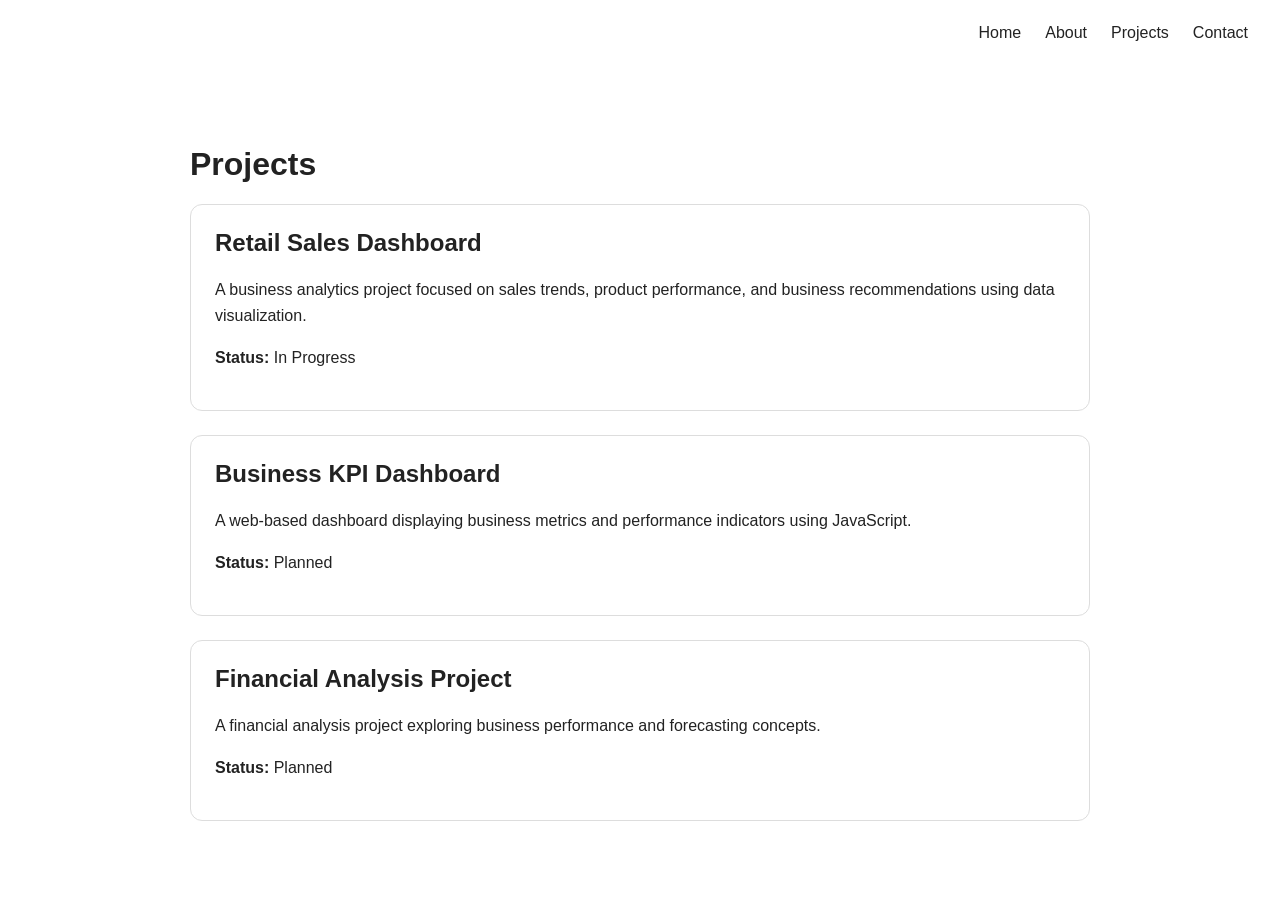
==== projects.html @ 60cb9e06 "add remaining files" ====
<!DOCTYPE html>
<html lang="en">
  <head>
    <meta charset="UTF-8" />
    <meta name="viewport" content="width=device-width, initial-scale=1.0" />
    <title>Projects</title>
    <link rel="stylesheet" href="style.css" />
  </head>
  <body>
    <nav class="navbar">
      <ul class="nav-links">
        <li><a href="index.html">Home</a></li>
        <li><a href="about.html">About</a></li>
        <li><a href="projects.html">Projects</a></li>
        <li><a href="contact.html">Contact</a></li>
      </ul>
    </nav>

    <main class="projects-page">
      <h1>Projects</h1>

      <div class="project-card">
        <h2>Retail Sales Dashboard</h2>
        <p>
          A business analytics project focused on sales trends, product
          performance, and business recommendations using data visualization.
        </p>

        <p><strong>Status:</strong> In Progress</p>
      </div>

      <div class="project-card">
        <h2>Business KPI Dashboard</h2>
        <p>
          A web-based dashboard displaying business metrics and performance
          indicators using JavaScript.
        </p>

        <p><strong>Status:</strong> Planned</p>
      </div>

      <div class="project-card">
        <h2>Financial Analysis Project</h2>
        <p>
          A financial analysis project exploring business performance and
          forecasting concepts.
        </p>

        <p><strong>Status:</strong> Planned</p>
      </div>
    </main>
  </body>
</html>
---- style.css ----
nav {
    padding: 1rem;
    display: flex;
    justify-content: flex-end;
    
  }
  
  nav ul {
    display: flex;
    gap: 20px;
    list-style: none;
    padding: 0;
  }
  
  nav a {
    text-decoration: none;
    color: black;
    font-weight: 500;
    transition: 0.3s;

  }
  nav a:hover {
    color:gray
  }
  .about-container {
    display: flex;
    align-items: center;
    gap: 2rem;
    max-width: 900px;
    margin: auto;
    padding: 2rem;
  }
  
  .profile-pic {
    width: 220px;
    height:auto;
    border-radius: 12px;
  }
  
  .about-text {
    max-width: 500px;
  }
  .project-card {
    border: 1px solid #ddd;
    padding: 1.5rem;
    margin-bottom: 1rem;
    border-radius: 10px;
  }
  .contact-info {
    padding: 2rem;
  }
  
  .contact-info p {
    margin-bottom: 1rem;
  }
  
  .contact-info a {
    text-decoration: none;
  }
  
  .contact-info a:hover {
    text-decoration: underline;
  }
  body {
    margin: 0;
    font-family: Arial, sans-serif;
    color: #222;
  }
  
  .navbar {
    display: flex;
    justify-content: flex-end;
    padding: 1.5rem 2rem;
  }
  
  .nav-links {
    display: flex;
    gap: 1.5rem;
    list-style: none;
    margin: 0;
    padding: 0;
  }
  
  .nav-links a {
    text-decoration: none;
    color: #222;
    transition: 0.2s ease;
  }
  
  .nav-links a:hover {
    background-color: #f3f3f3;
    padding: 8px 12px;
    border-radius: 6px;
  }
  
  .hero {
    max-width: 800px;
    margin: 100px auto;
    padding: 0 20px;
  }
  
  .hero h1 {
    font-size: 3rem;
    margin-bottom: 0.5rem;
  }
  
  .hero h2 {
    font-size: 1.5rem;
    font-weight: normal;
    color: #555;
  }
  
  .hero p {
    line-height: 1.7;
    max-width: 600px;
  }
  .contact-page {
    max-width: 800px;
    margin: 100px auto;
    padding: 0 20px;
  }
  
  .contact-page p {
    line-height: 1.7;
  }
  
  .contact-info {
    margin-top: 2rem;
  }
  .projects-page {
    max-width: 900px;
    margin: 80px auto;
    padding: 0 20px;
  }
  
  .project-card {
    border: 1px solid #ddd;
    border-radius: 12px;
    padding: 1.5rem;
    margin-bottom: 1.5rem;
    transition: transform 0.2s ease,
                box-shadow 0.2s ease;
  }
  
  .project-card:hover {
    transform: translateY(-3px);
  }
  
  .project-card h2 {
    margin-top: 0;
  }
  
  .project-card p {
    line-height: 1.6;
  }
  .about-container {
    display: flex;
    align-items: center;
    gap: 3rem;
    max-width: 900px;
    margin: 80px auto;
    padding: 0 20px;
  }
  
  .profile-pic {
    width: 260px;
    border-radius: 12px;
  }
  
  .about-text {
    max-width: 600px;
  }
  
  .about-text p {
    line-height: 1.7;
  }
  .building-list {
    line-height: 1.8;
    padding-left: 20px;
  }
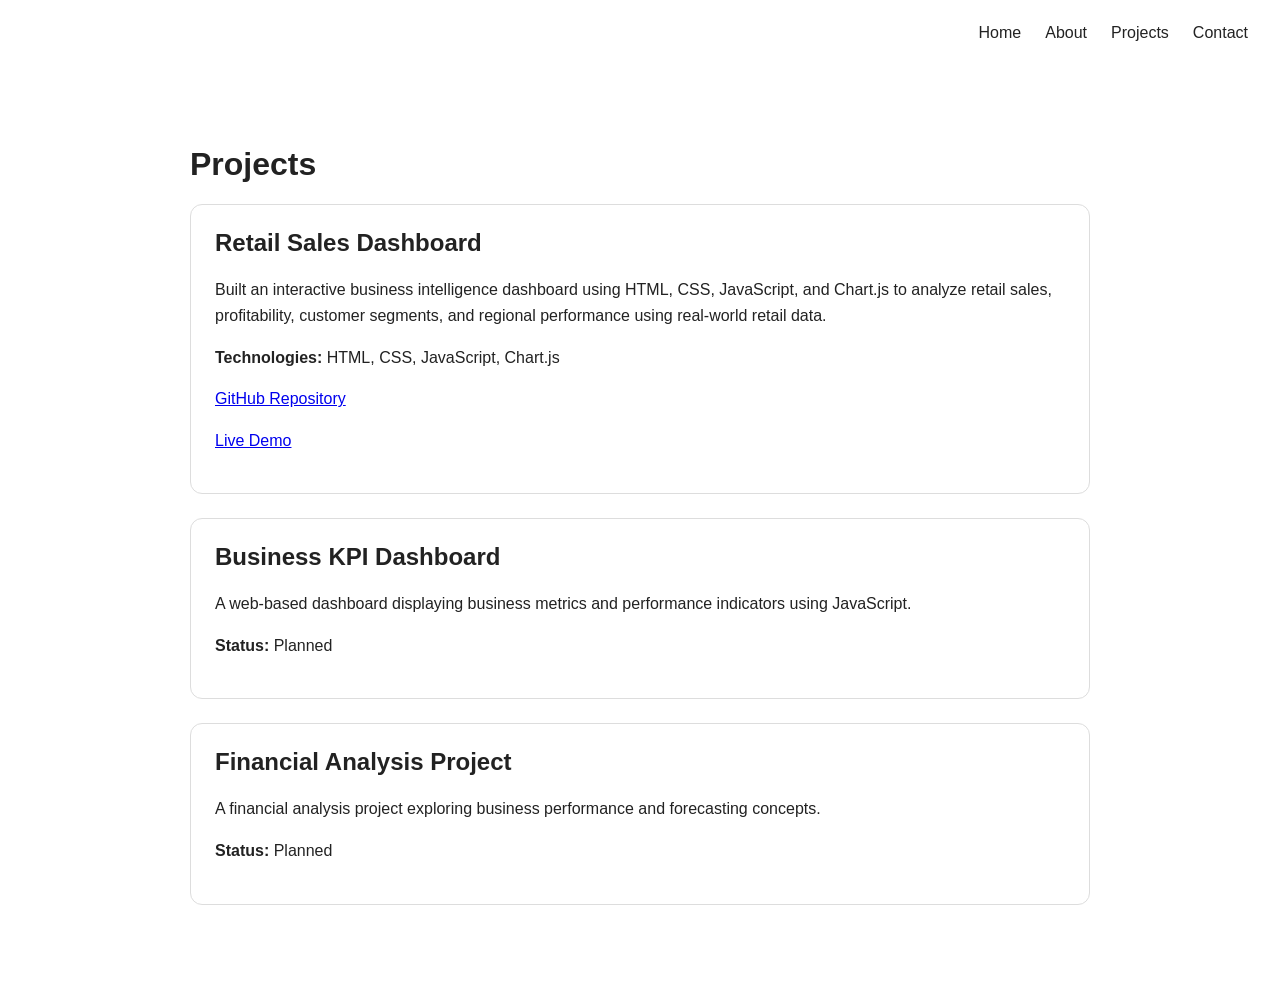
==== commit be9f86ff: "attached retail dashboard portfolio project" ====
--- a/projects.html
+++ b/projects.html
@@ -21,12 +21,36 @@
 
       <div class="project-card">
         <h2>Retail Sales Dashboard</h2>
+
         <p>
-          A business analytics project focused on sales trends, product
-          performance, and business recommendations using data visualization.
+          Built an interactive business intelligence dashboard using HTML, CSS,
+          JavaScript, and Chart.js to analyze retail sales, profitability,
+          customer segments, and regional performance using real-world retail
+          data.
         </p>
 
-        <p><strong>Status:</strong> In Progress</p>
+        <p>
+          <strong>Technologies:</strong>
+          HTML, CSS, JavaScript, Chart.js
+        </p>
+
+        <p>
+          <a
+            href="https://github.com/digisoup/retail-sales-dashboard"
+            target="_blank"
+          >
+            GitHub Repository
+          </a>
+        </p>
+
+        <p>
+          <a
+            href="https://digisoup.github.io/retail-sales-dashboard/"
+            target="_blank"
+          >
+            Live Demo
+          </a>
+        </p>
       </div>
 
       <div class="project-card">
--- a/style.css
+++ b/style.css
@@ -1,3 +1,4 @@
+
 nav {
     padding: 1rem;
     display: flex;
@@ -65,8 +66,24 @@
     margin: 0;
     font-family: Arial, sans-serif;
     color: #222;
+    overflow-x:hidden;
   }
+  @media (max-width: 768px) {
+    .hero h1 {
+      font-size: 2.2rem;
+    }
+  }
+  @media (max-width: 768px) {
+    .about-container {
+      flex-direction: column;
+      text-align: center;
+    }
   
+    .nav-links {
+      flex-direction: column;
+      gap: 10px;
+    }
+  }
   .navbar {
     display: flex;
     justify-content: flex-end;
@@ -75,6 +92,7 @@
   
   .nav-links {
     display: flex;
+  
     gap: 1.5rem;
     list-style: none;
     margin: 0;
@@ -163,8 +181,9 @@
   }
   
   .profile-pic {
-    width: 260px;
+    max-width: 100%;
     border-radius: 12px;
+    height: auto;
   }
   
   .about-text {
